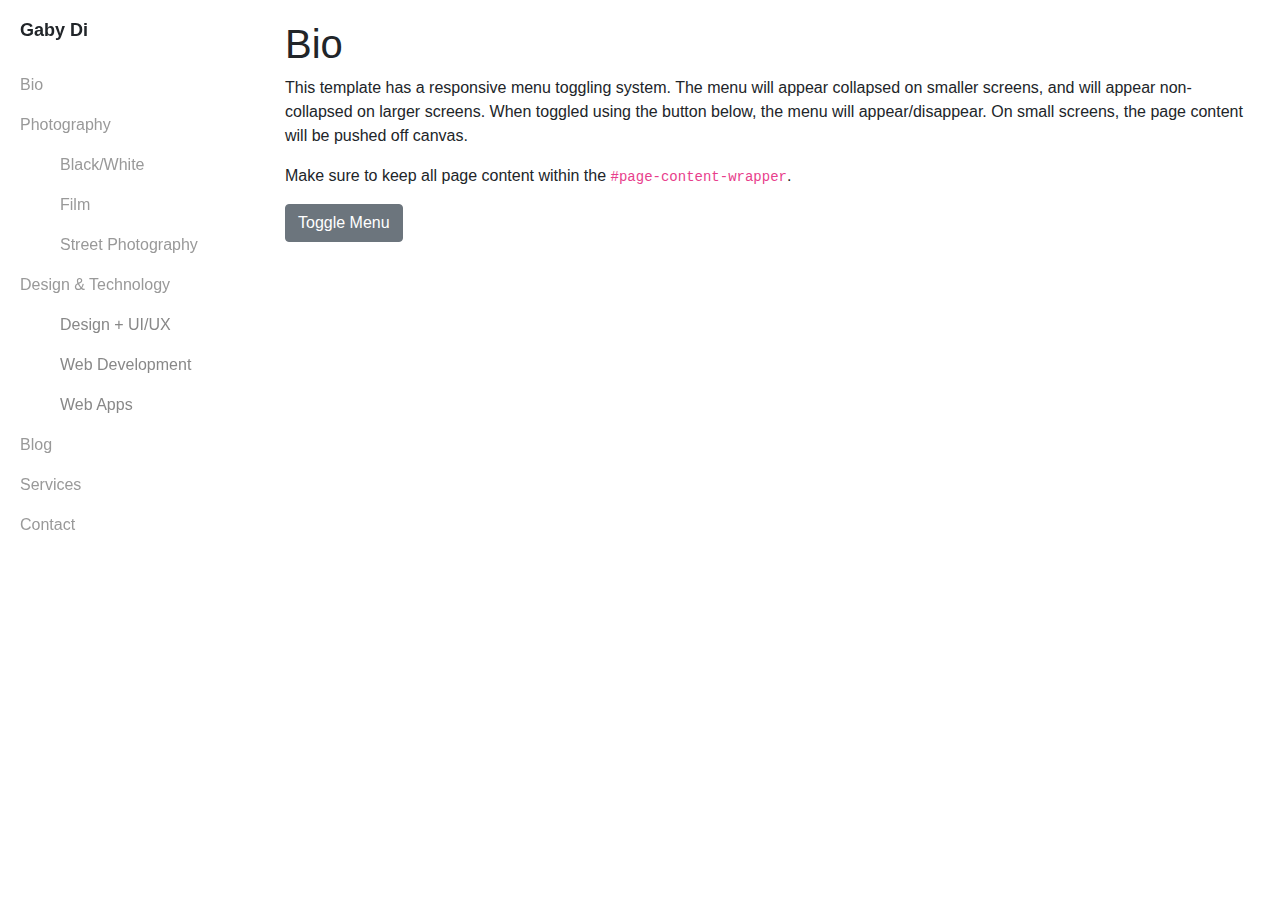
==== bio.html @ 06e9667f "initial commit" ====
<!DOCTYPE html>
<html lang="en">

<head>

    <meta charset="utf-8">
    <meta name="viewport" content="width=device-width, initial-scale=1, shrink-to-fit=no">
    <meta name="description" content="">
    <meta name="author" content="">

    <title>Simple Sidebar - Start Bootstrap Template</title>

    <!-- Bootstrap core CSS -->
    <link href="vendor/bootstrap/css/bootstrap.min.css" rel="stylesheet">

    <!-- Custom styles for this template -->
    <link href="css/simple-sidebar.css" rel="stylesheet">

</head>

<body>

    <div id="wrapper" class="toggled">

        <!-- Sidebar -->
        <div id="sidebar-wrapper">
            <ul class="sidebar-nav">
                <li class="sidebar-brand">
                    <b>Gaby Di</b>
                </li>
                <li>
                    <a href="bio.html">Bio</a>
                </li>
                <li>
                    <a href="photography.html">Photography</a>
                    <ul class="subnav">
                        <li><a href="#">Black/White</a></li>
                        <li><a href="#">Film</a></li>
                        <li><a href="#">Street Photography</a></li>
                    </ul>
                </li>
                <li>
                    <a href="tech.html">Design & Technology</a>
                    <ul class="subnav">
                        <li><a>Design + UI/UX</a></li>
                        <li><a>Web Development</a></li>
                        <li><a>Web Apps</a></li>
                    </ul>
                </li>
                <li>
                    <a href="blog.html">Blog</a>
                </li>
                <li>
                    <a href="services.html">Services</a>
                </li>
                <li>
                    <a href="contact.html">Contact</a>
                </li>
            </ul>
        </div>
        <!-- /#sidebar-wrapper -->

        <!-- Page Content -->
        <div id="page-content-wrapper">
            <div class="container-fluid">
                <h1>Bio</h1>
                <p>This template has a responsive menu toggling system. The menu will appear collapsed on smaller screens, and will appear non-collapsed on larger screens. When toggled using the button below, the menu will appear/disappear. On small screens, the page content will be pushed off canvas.</p>
                <p>Make sure to keep all page content within the <code>#page-content-wrapper</code>.</p>
                <a href="#menu-toggle" class="btn btn-secondary" id="menu-toggle">Toggle Menu</a>
            </div>
        </div>
        <!-- /#page-content-wrapper -->

    </div>
    <!-- /#wrapper -->

    <!-- Bootstrap core JavaScript -->
    <script src="vendor/jquery/jquery.min.js"></script>
    <script src="vendor/bootstrap/js/bootstrap.bundle.min.js"></script>

    <!-- Menu Toggle Script -->
    <script>
    $("#menu-toggle").click(function(e) {
        e.preventDefault();
        $("#wrapper").toggleClass("toggled");
    });
    </script>

</body>

</html>
---- css/simple-sidebar.css ----
/*!
 * Start Bootstrap - Simple Sidebar (https://startbootstrap.com/template-overviews/simple-sidebar)
 * Copyright 2013-2017 Start Bootstrap
 * Licensed under MIT (https://github.com/BlackrockDigital/startbootstrap-simple-sidebar/blob/master/LICENSE)
 */

body {
  overflow-x: hidden;
}

#wrapper {
  padding-left: 0;
  -webkit-transition: all 0.5s ease;
  -moz-transition: all 0.5s ease;
  -o-transition: all 0.5s ease;
  transition: all 0.5s ease;
}

#wrapper.toggled {
  padding-left: 250px;
}

#sidebar-wrapper {
  z-index: 1000;
  position: fixed;
  left: 250px;
  width: 0;
  height: 100%;
  margin-left: -250px;
  overflow-y: auto;
  /*background: #000;*/
  -webkit-transition: all 0.5s ease;
  -moz-transition: all 0.5s ease;
  -o-transition: all 0.5s ease;
  transition: all 0.5s ease;
}

#wrapper.toggled #sidebar-wrapper {
  width: 250px;
}

#page-content-wrapper {
  width: 100%;
  position: absolute;
  padding: 15px;
}

#wrapper.toggled #page-content-wrapper {
  position: absolute;
  margin-right: -250px;
}


/* Sidebar Styles */

.sidebar-nav {
  position: absolute;
  top: 0;
  width: 250px;
  margin: 0;
  padding: 0;
  list-style: none;
}

.sidebar-nav li {
  text-indent: 20px;
  line-height: 40px;
}

.sidebar-nav li a {
  display: block;
  text-decoration: none;
  color: #999999;
}

.sidebar-nav li a:hover {
  text-decoration: none;
  color: #000000;
  background: rgba(255, 255, 255, 0.2);
}

.sidebar-nav li a:active, .sidebar-nav li a:focus {
  text-decoration: none;
}

.sidebar-nav>.sidebar-brand {
  height: 65px;
  font-size: 18px;
  line-height: 60px;
}

.sidebar-nav>.sidebar-brand a {
  color: #000000;
}

.sidebar-nav>.sidebar-brand a:hover {
  color: #ff0000;
  background: none;
}

@media(min-width:768px) {
  #wrapper {
    padding-left: 0;
  }
  #wrapper.toggled {
    padding-left: 250px;
  }
  #sidebar-wrapper {
    width: 0;
  }
  #wrapper.toggled #sidebar-wrapper {
    width: 250px;
  }
  #page-content-wrapper {
    padding: 20px;
    position: relative;
  }
  #wrapper.toggled #page-content-wrapper {
    position: relative;
    margin-right: 0;
  }
}

.subnav {
  list-style: none;
  color: #888888;
}

.masonry-column {
  padding: 3px 3px;
}

.masonry-grid {
  margin: 5px 2px;
}
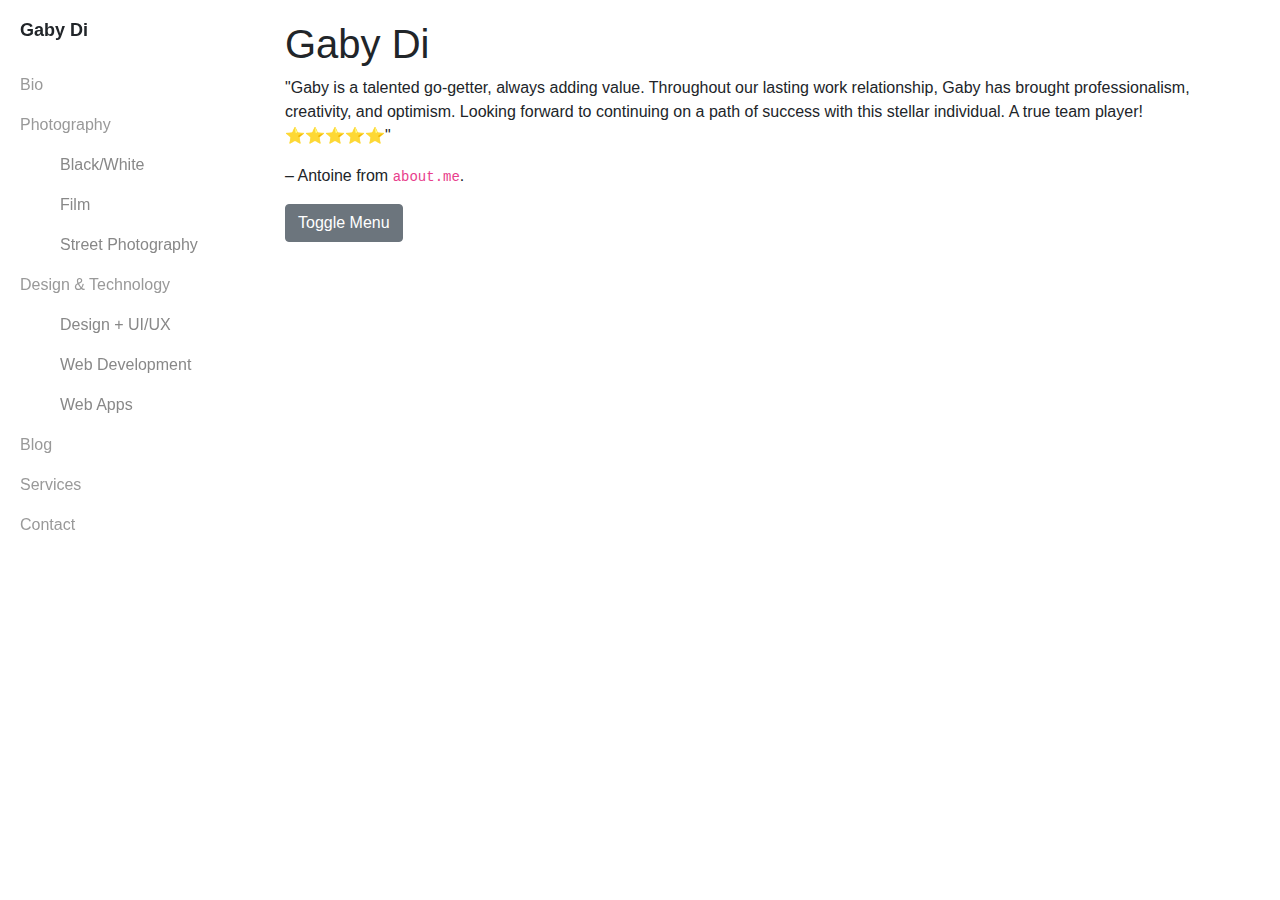
==== commit 72f67640: "update text in bio and index pages" ====
--- a/bio.html
+++ b/bio.html
@@ -8,7 +8,7 @@
     <meta name="description" content="">
     <meta name="author" content="">
 
-    <title>Simple Sidebar - Start Bootstrap Template</title>
+    <title>Gaby Di - Portfolio</title>
 
     <!-- Bootstrap core CSS -->
     <link href="vendor/bootstrap/css/bootstrap.min.css" rel="stylesheet">
@@ -34,9 +34,9 @@
                 <li>
                     <a href="photography.html">Photography</a>
                     <ul class="subnav">
-                        <li><a href="#">Black/White</a></li>
-                        <li><a href="#">Film</a></li>
-                        <li><a href="#">Street Photography</a></li>
+                        <li><a>Black/White</a></li>
+                        <li><a>Film</a></li>
+                        <li><a>Street Photography</a></li>
                     </ul>
                 </li>
                 <li>
@@ -63,9 +63,9 @@
         <!-- Page Content -->
         <div id="page-content-wrapper">
             <div class="container-fluid">
-                <h1>Bio</h1>
-                <p>This template has a responsive menu toggling system. The menu will appear collapsed on smaller screens, and will appear non-collapsed on larger screens. When toggled using the button below, the menu will appear/disappear. On small screens, the page content will be pushed off canvas.</p>
-                <p>Make sure to keep all page content within the <code>#page-content-wrapper</code>.</p>
+                <h1>Gaby Di</h1>
+                <p>"Gaby is a talented go-getter, always adding value. Throughout our lasting work relationship, Gaby has brought professionalism, creativity, and optimism. Looking forward to continuing on a path of success with this stellar individual. A true team player! ⭐⭐⭐⭐⭐"</p>
+                <p>– Antoine from <code>about.me</code>.</p>
                 <a href="#menu-toggle" class="btn btn-secondary" id="menu-toggle">Toggle Menu</a>
             </div>
         </div>
